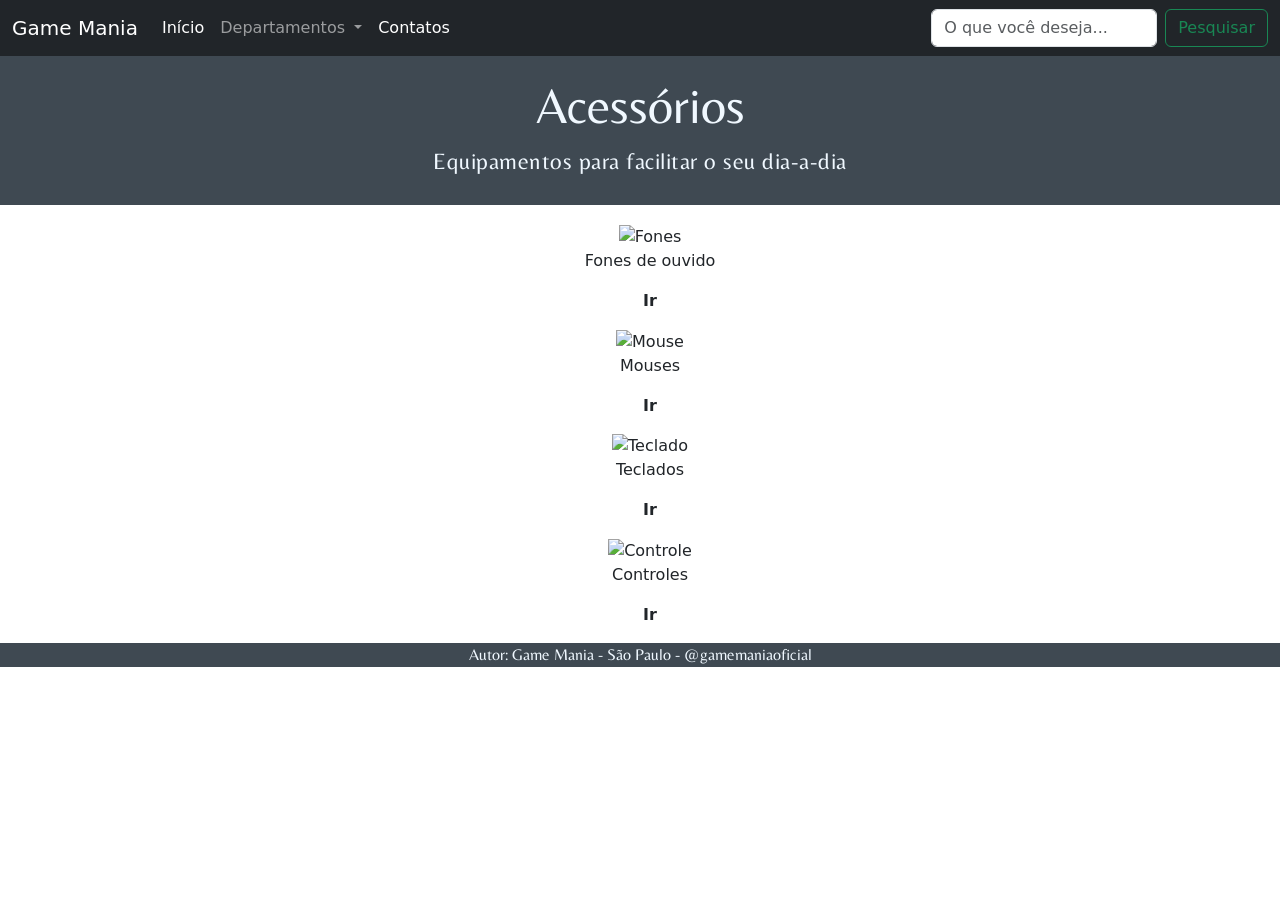
==== siteoficial-main/siteoficial-main/sitegame-main/sitegame-main/gmania-main/gmania-main/acessorios.html @ f2f99f11 "Add files via upload" ====
<!DOCTYPE html>
<html lang="pt-br">
<head>
    <meta charset="UTF-8">
    <meta http-equiv="X-UA-Compatible" content="IE=edge">
    <meta name="viewport" content="width=device-width, initial-scale=1.0">
    <link rel="stylesheet" href="Style.css">
    <link rel="stylesheet" href="acessorios.css">
    <title>Acessórios</title>
    <link
    href="https://cdn.jsdelivr.net/npm/bootstrap@5.1.3/dist/css/bootstrap.min.css"
    rel="stylesheet"
    integrity="sha384-1BmE4kWBq78iYhFldvKuhfTAU6auU8tT94WrHftjDbrCEXSU1oBoqyl2QvZ6jIW3"
    crossorigin="anonymous"
  />
  <script
    src="https://cdn.jsdelivr.net/npm/bootstrap@5.1.3/dist/js/bootstrap.bundle.min.js"
    integrity="sha384-ka7Sk0Gln4gmtz2MlQnikT1wXgYsOg+OMhuP+IlRH9sENBO0LRn5q+8nbTov4+1p"
    crossorigin="anonymous"
    ></script>
</head>
<header>
    <nav id="Menu">
        <nav class="navbar navbar-expand-lg navbar-dark bg-dark">
          <div class="container-fluid">
            <a class="navbar-brand" href="index.html">Game Mania</a>
            <button
              class="navbar-toggler"
              type="button"
              data-bs-toggle="collapse"
              data-bs-target="#navbarSupportedContent"
              aria-controls="navbarSupportedContent"
              aria-expanded="false"
              aria-label="Toggle navigation"
            >
              <span class="navbar-toggler-icon"></span>
            </button>
            <div class="collapse navbar-collapse" id="navbarSupportedContent">
              <ul class="navbar-nav me-auto mb-2 mb-lg-0">
                <li class="nav-item">
                  <a
                    class="nav-link active"
                    aria-current="page"
                    href="index.html"
                    >Início</a
                  >
                </li>

                <li class="nav-item dropdown">
                  <a
                    class="nav-link dropdown-toggle"
                    href="#"
                    id="navbarDropdown"
                    role="button"
                    data-bs-toggle="dropdown"
                  >
                    Departamentos
                  </a>

                  <ul class="dropdown-menu" aria-labelledby="navbarDropdown">
                    <li><a class="dropdown-item" href="game.html">Jogos</a></li>
                    <li>
                      <a class="dropdown-item" href="computadores.html"
                        >Computadores</a
                      >
                    </li>
                    <li>
                      <a class="dropdown-item" href="acessorios.html"
                        >Acessórios</a
                      >
                    </li>
                  </ul>
                </li>

                <li class="nav-item">
                  <a
                    class="nav-link active"
                    aria-current="page"
                    href="contatos.html"
                    >Contatos</a
                  >
                </li>
              </ul>

              <form class="d-flex">
                <input
                  class="form-control me-2"
                  type="search"
                  placeholder="O que você deseja..."
                  aria-label="Search"
                />
                <button class="btn btn-outline-success" type="submit">
                  Pesquisar
                </button>
              </form>
            </div>
          </div>
        </nav>
   
        
        <div class="apresentacao">
            <div class="subapresentacao">
                <h2>Acessórios</h2>
                <p>
                    Equipamentos para facilitar o seu dia-a-dia
                </p>
            </div>
        </div>

</header>
<body>
    <div class="imagens">
    

    <img src="https://cdn.pixabay.com/photo/2018/09/17/14/27/headphones-3683983_960_720.jpg"
    alt="Fones" width="20%"> <P>Fones de ouvido</P>
    <strong><p>Ir</p></strong>
    <img src="https://images.pexels.com/photos/2115256/pexels-photo-2115256.jpeg?auto=compress&cs=tinysrgb&h=750&w=1260"
    alt="Mouse" width="20%"> <p>Mouses</p>
    <strong><p>Ir</p></strong>
    <img src="https://images.pexels.com/photos/1309766/pexels-photo-1309766.jpeg?auto=compress&cs=tinysrgb&h=750&w=1260"
    alt="Teclado" width="20%"> <p>Teclados</p>
    <strong><p>Ir</p></strong>
    <img src="https://images.pexels.com/photos/21067/pexels-photo.jpg?auto=compress&cs=tinysrgb&h=750&w=1260"
    alt="Controle" width="20%"> <p>Controles</p>
    <strong><p>Ir</p></strong>
</div>
    
<footer class="rodape">
    <div class="subrodape">
      <p>Autor: Game Mania - São Paulo - @gamemaniaoficial</p>
    </div>
  </footer>

</body>
</html>
---- siteoficial-main/siteoficial-main/sitegame-main/sitegame-main/gmania-main/gmania-main/Style.css ----
* {
    margin: 0;
    padding: 0;
}

@font-face {
    font-family: belleza;
    src: url(Belleza-Regular.ttf);
}

body{
    font-family: Arial, Helvetica, sans-serif;
    background-color:white;
    color: black;
}


.menu{
    font-family: Arial, Helvetica, sans-serif;
    color: blanchedalmond;
    background-color: black;
    display: flex;
    justify-content: space-between;
    padding-left: 80px;
    padding-right: 80px;

}

.apresentacao{
    width: 100%;
    display: flex;
    justify-content: center;
    padding-top: 50px;
    padding-bottom: 30px;
    background-color: rgb(63, 73, 82);
}

.subapresentacao{
    width: auto;
    text-align: center;
    color: aliceblue;
    font-family:belleza;
}

.subapresentacao p{
    font-size: 23px;
   letter-spacing: 0.5px;
}

.subapresentacao h2{
    font-size: 50px;
}

.rodape {
    width: 100%;
    display: flex;
    justify-content: center;
    background-color: rgb(63, 73, 82);
    color: aliceblue;
}

.subrodape p{
    margin-bottom: 0;
    font-family: belleza;
}
---- siteoficial-main/siteoficial-main/sitegame-main/sitegame-main/gmania-main/gmania-main/acessorios.css ----
.menu{
    font-family: Arial, Helvetica, sans-serif;
    color: blanchedalmond;
    background-color: black;
    display: flex;
    justify-content: space-between;
    padding-left: 80px;
    padding-right: 80px;

}

.apresentacao{
    width: 100%;
    display: flex;
    justify-content: center;
    padding-top: 20px;
    padding-bottom: 10px;
    background-color: rgb(63, 73, 82);
}

.subapresentacao{
    width: auto;
    text-align: center;
    color: aliceblue;
    font-family:belleza;
}

.subapresentacao p{
    font-size: 23px;
   letter-spacing: 0.5px;
}

.subapresentacao h2{
    font-size: 50px;
}

.rodape {
    width: 100%;
    display: flex;
    justify-content: center;
    background-color: rgb(63, 73, 82);
    color: aliceblue;
}

.subrodape p{
    margin-bottom: 0;
    font-family: belleza;
   
}

.imagens {
    margin-top: 20px;
    margin-left: 20px;
    text-align: center;
}
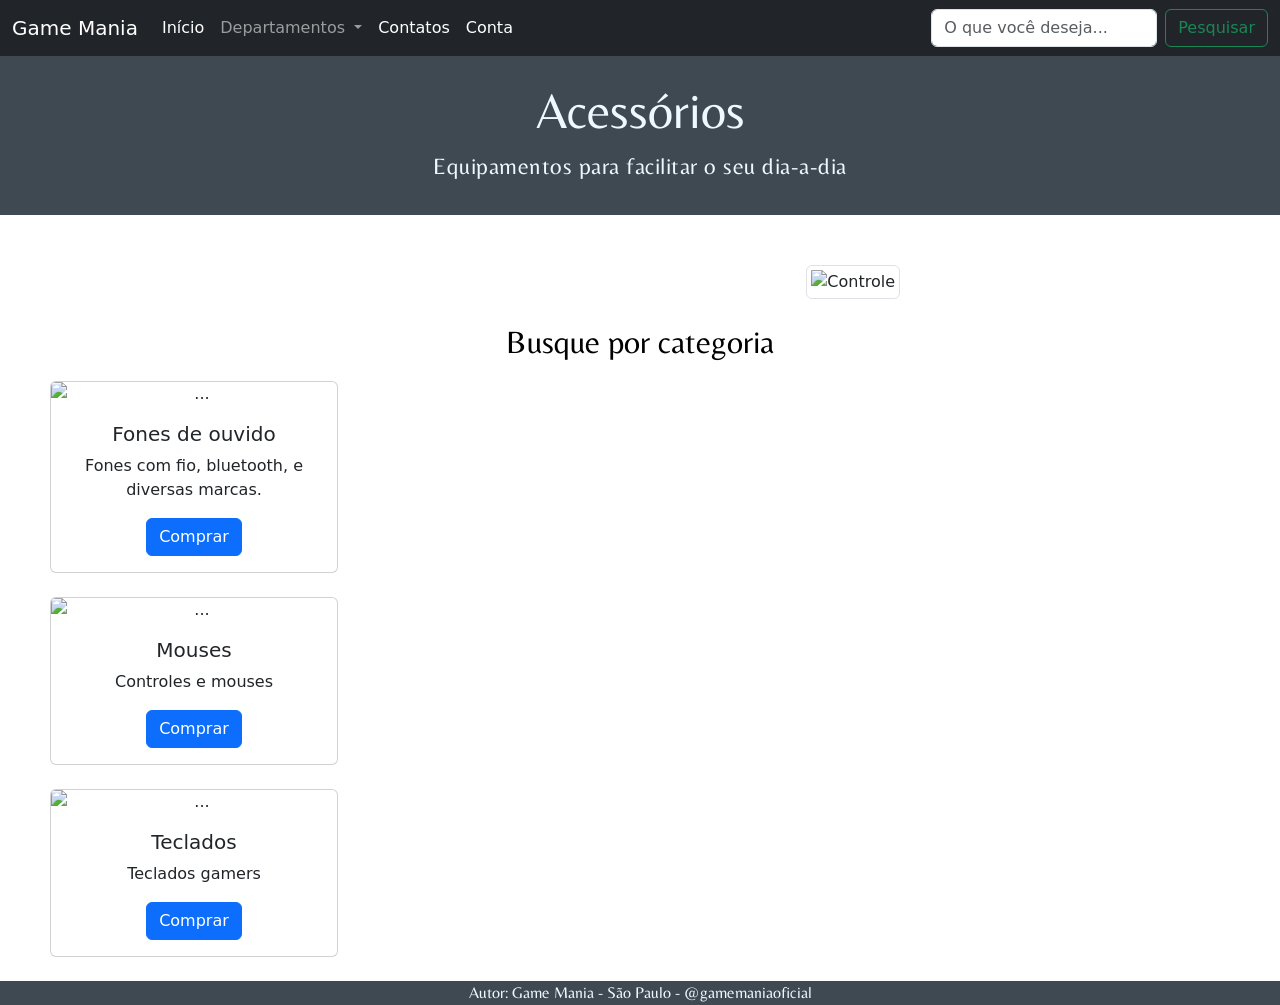
==== commit 191a5952: "Add files via upload" ====
--- a/siteoficial-main/siteoficial-main/sitegame-main/sitegame-main/gmania-main/gmania-main/acessorios.html
+++ b/siteoficial-main/siteoficial-main/sitegame-main/sitegame-main/gmania-main/gmania-main/acessorios.html
@@ -1,136 +1,133 @@
 <!DOCTYPE html>
 <html lang="pt-br">
+
 <head>
-    <meta charset="UTF-8">
-    <meta http-equiv="X-UA-Compatible" content="IE=edge">
-    <meta name="viewport" content="width=device-width, initial-scale=1.0">
-    <link rel="stylesheet" href="Style.css">
-    <link rel="stylesheet" href="acessorios.css">
-    <title>Acessórios</title>
-    <link
-    href="https://cdn.jsdelivr.net/npm/bootstrap@5.1.3/dist/css/bootstrap.min.css"
-    rel="stylesheet"
-    integrity="sha384-1BmE4kWBq78iYhFldvKuhfTAU6auU8tT94WrHftjDbrCEXSU1oBoqyl2QvZ6jIW3"
-    crossorigin="anonymous"
-  />
-  <script
-    src="https://cdn.jsdelivr.net/npm/bootstrap@5.1.3/dist/js/bootstrap.bundle.min.js"
+  <meta charset="UTF-8">
+  <meta http-equiv="X-UA-Compatible" content="IE=edge">
+  <meta name="viewport" content="width=device-width, initial-scale=1.0">
+  <link rel="stylesheet" href="Style.css">
+  <link rel="stylesheet" href="acessorios.css">
+  <title>Acessórios</title>
+  <link href="https://cdn.jsdelivr.net/npm/bootstrap@5.1.3/dist/css/bootstrap.min.css" rel="stylesheet"
+    integrity="sha384-1BmE4kWBq78iYhFldvKuhfTAU6auU8tT94WrHftjDbrCEXSU1oBoqyl2QvZ6jIW3" crossorigin="anonymous" />
+  <script src="https://cdn.jsdelivr.net/npm/bootstrap@5.1.3/dist/js/bootstrap.bundle.min.js"
     integrity="sha384-ka7Sk0Gln4gmtz2MlQnikT1wXgYsOg+OMhuP+IlRH9sENBO0LRn5q+8nbTov4+1p"
-    crossorigin="anonymous"
-    ></script>
+    crossorigin="anonymous"></script>
 </head>
 <header>
-    <nav id="Menu">
-        <nav class="navbar navbar-expand-lg navbar-dark bg-dark">
-          <div class="container-fluid">
-            <a class="navbar-brand" href="index.html">Game Mania</a>
-            <button
-              class="navbar-toggler"
-              type="button"
-              data-bs-toggle="collapse"
-              data-bs-target="#navbarSupportedContent"
-              aria-controls="navbarSupportedContent"
-              aria-expanded="false"
-              aria-label="Toggle navigation"
-            >
-              <span class="navbar-toggler-icon"></span>
-            </button>
-            <div class="collapse navbar-collapse" id="navbarSupportedContent">
-              <ul class="navbar-nav me-auto mb-2 mb-lg-0">
-                <li class="nav-item">
-                  <a
-                    class="nav-link active"
-                    aria-current="page"
-                    href="index.html"
-                    >Início</a
-                  >
+  <nav id="Menu">
+    <nav class="navbar navbar-expand-lg navbar-dark bg-dark">
+      <div class="container-fluid">
+        <a class="navbar-brand" href="index.html">Game Mania</a>
+        <button class="navbar-toggler" type="button" data-bs-toggle="collapse" data-bs-target="#navbarSupportedContent"
+          aria-controls="navbarSupportedContent" aria-expanded="false" aria-label="Toggle navigation">
+          <span class="navbar-toggler-icon"></span>
+        </button>
+        <div class="collapse navbar-collapse" id="navbarSupportedContent">
+          <ul class="navbar-nav me-auto mb-2 mb-lg-0">
+            <li class="nav-item">
+              <a class="nav-link active" aria-current="page" href="index.html">Início</a>
+            </li>
+
+            <li class="nav-item dropdown">
+              <a class="nav-link dropdown-toggle" href="#" id="navbarDropdown" role="button" data-bs-toggle="dropdown">
+                Departamentos
+              </a>
+
+              <ul class="dropdown-menu" aria-labelledby="navbarDropdown">
+                <li><a class="dropdown-item" href="game.html">Jogos</a></li>
+                <li>
+                  <a class="dropdown-item" href="computadores.html">Computadores</a>
                 </li>
-
-                <li class="nav-item dropdown">
-                  <a
-                    class="nav-link dropdown-toggle"
-                    href="#"
-                    id="navbarDropdown"
-                    role="button"
-                    data-bs-toggle="dropdown"
-                  >
-                    Departamentos
-                  </a>
-
-                  <ul class="dropdown-menu" aria-labelledby="navbarDropdown">
-                    <li><a class="dropdown-item" href="game.html">Jogos</a></li>
-                    <li>
-                      <a class="dropdown-item" href="computadores.html"
-                        >Computadores</a
-                      >
-                    </li>
-                    <li>
-                      <a class="dropdown-item" href="acessorios.html"
-                        >Acessórios</a
-                      >
-                    </li>
-                  </ul>
-                </li>
-
-                <li class="nav-item">
-                  <a
-                    class="nav-link active"
-                    aria-current="page"
-                    href="contatos.html"
-                    >Contatos</a
-                  >
+                <li>
+                  <a class="dropdown-item" href="acessorios.html">Acessórios</a>
                 </li>
               </ul>
+            </li>
 
-              <form class="d-flex">
-                <input
-                  class="form-control me-2"
-                  type="search"
-                  placeholder="O que você deseja..."
-                  aria-label="Search"
-                />
-                <button class="btn btn-outline-success" type="submit">
-                  Pesquisar
-                </button>
-              </form>
-            </div>
-          </div>
-        </nav>
-   
-        
-        <div class="apresentacao">
-            <div class="subapresentacao">
-                <h2>Acessórios</h2>
-                <p>
-                    Equipamentos para facilitar o seu dia-a-dia
-                </p>
-            </div>
+            <li class="nav-item">
+              <a class="nav-link active" aria-current="page" href="contatos.html">Contatos</a>
+            </li>
+            <li class="nav-item">
+              <a class="nav-link active" aria-current="page" href="login.html">Conta</a>
+            </li>
+          </ul>
+
+          <form class="d-flex">
+            <input class="form-control me-2" type="search" placeholder="O que você deseja..." aria-label="Search" />
+            <button class="btn btn-outline-success" type="submit">
+              Pesquisar
+            </button>
+          </form>
         </div>
+      </div>
+    </nav>
+
+
+    <div class="apresentacao">
+      <div class="subapresentacao">
+        <h2>Acessórios</h2>
+        <p>
+          Equipamentos para facilitar o seu dia-a-dia
+        </p>
+      </div>
+    </div>
 
 </header>
+
 <body>
-    <div class="imagens">
+
+  <div class="maior">
+    <img src="https://images.pexels.com/photos/21067/pexels-photo.jpg?auto=compress&cs=tinysrgb&h=750&w=1260"
+    class="img-thumbnail" alt="Controle" width="80%">
     
+  </div>
+  <br>
+  <div class="texto"> <h2> Busque por categoria</h2> </div> 
+  <div class="imagens">
 
-    <img src="https://cdn.pixabay.com/photo/2018/09/17/14/27/headphones-3683983_960_720.jpg"
-    alt="Fones" width="20%"> <P>Fones de ouvido</P>
-    <strong><p>Ir</p></strong>
-    <img src="https://images.pexels.com/photos/2115256/pexels-photo-2115256.jpeg?auto=compress&cs=tinysrgb&h=750&w=1260"
-    alt="Mouse" width="20%"> <p>Mouses</p>
-    <strong><p>Ir</p></strong>
-    <img src="https://images.pexels.com/photos/1309766/pexels-photo-1309766.jpeg?auto=compress&cs=tinysrgb&h=750&w=1260"
-    alt="Teclado" width="20%"> <p>Teclados</p>
-    <strong><p>Ir</p></strong>
-    <img src="https://images.pexels.com/photos/21067/pexels-photo.jpg?auto=compress&cs=tinysrgb&h=750&w=1260"
-    alt="Controle" width="20%"> <p>Controles</p>
-    <strong><p>Ir</p></strong>
-</div>
-    
-<footer class="rodape">
-    <div class="subrodape">
-      <p>Autor: Game Mania - São Paulo - @gamemaniaoficial</p>
+    <div class="card" style="width: 18rem;">
+      <img src="https://cdn.pixabay.com/photo/2018/09/17/14/27/headphones-3683983_960_720.jpg" class="card-img-top"
+        alt="...">
+      <div class="card-body">
+        <h5 class="card-title">Fones de ouvido</h5>
+        <p class="card-text">Fones com fio, bluetooth, e diversas marcas.</p>
+        <a href="#" class="btn btn-primary">Comprar</a>
+      </div>
+
     </div>
-  </footer>
+    <br>
+    <div class="card" style="width: 18rem;">
+      <img
+        src="https://images.pexels.com/photos/2115256/pexels-photo-2115256.jpeg?auto=compress&cs=tinysrgb&h=750&w=1260"
+        class="card-img-top" alt="...">
+      <div class="card-body">
+        <h5 class="card-title">Mouses</h5>
+        <p class="card-text">Controles e mouses</p>
+        <a href="#" class="btn btn-primary">Comprar</a> </div>
+      </div>
+        <br>
+      <div class="card" style="width: 18rem;">
+        <img
+          src="https://images.pexels.com/photos/1309766/pexels-photo-1309766.jpeg?auto=compress&cs=tinysrgb&h=750&w=1260"
+          class="card-img-top" alt="...">
+        <div class="card-body">
+          <h5 class="card-title">Teclados</h5>
+          <p class="card-text">Teclados gamers</p>
+          <a href="#" class="btn btn-primary">Comprar</a>
+        </div>
+        
+      </div>
+      <br>
+      
+    </div>
+
+    <footer class="rodape">
+      <div class="subrodape">
+        <p>Autor: Game Mania - São Paulo - @gamemaniaoficial</p>
+      </div>
+    </footer>
 
 </body>
+
 </html>
--- a/siteoficial-main/siteoficial-main/sitegame-main/sitegame-main/gmania-main/gmania-main/acessorios.css
+++ b/siteoficial-main/siteoficial-main/sitegame-main/sitegame-main/gmania-main/gmania-main/acessorios.css
@@ -13,8 +13,8 @@
     width: 100%;
     display: flex;
     justify-content: center;
-    padding-top: 20px;
-    padding-bottom: 10px;
+    padding-top: 25px;
+    padding-bottom: 15px;
     background-color: rgb(63, 73, 82);
 }
 
@@ -51,5 +51,22 @@
 .imagens {
     margin-top: 20px;
     margin-left: 20px;
+    margin-right: 50px;
+    margin-left: 50px;
     text-align: center;
+}
+
+.maior{
+    width: 700px;
+    margin-top: 50px;
+    margin-left: 200px;
+    text-align: end;
+    
+}
+
+.texto{
+    font-family: belleza;
+    src: url(Belleza-Regular.ttf);
+    text-align: center;
+    color: black;
 }
